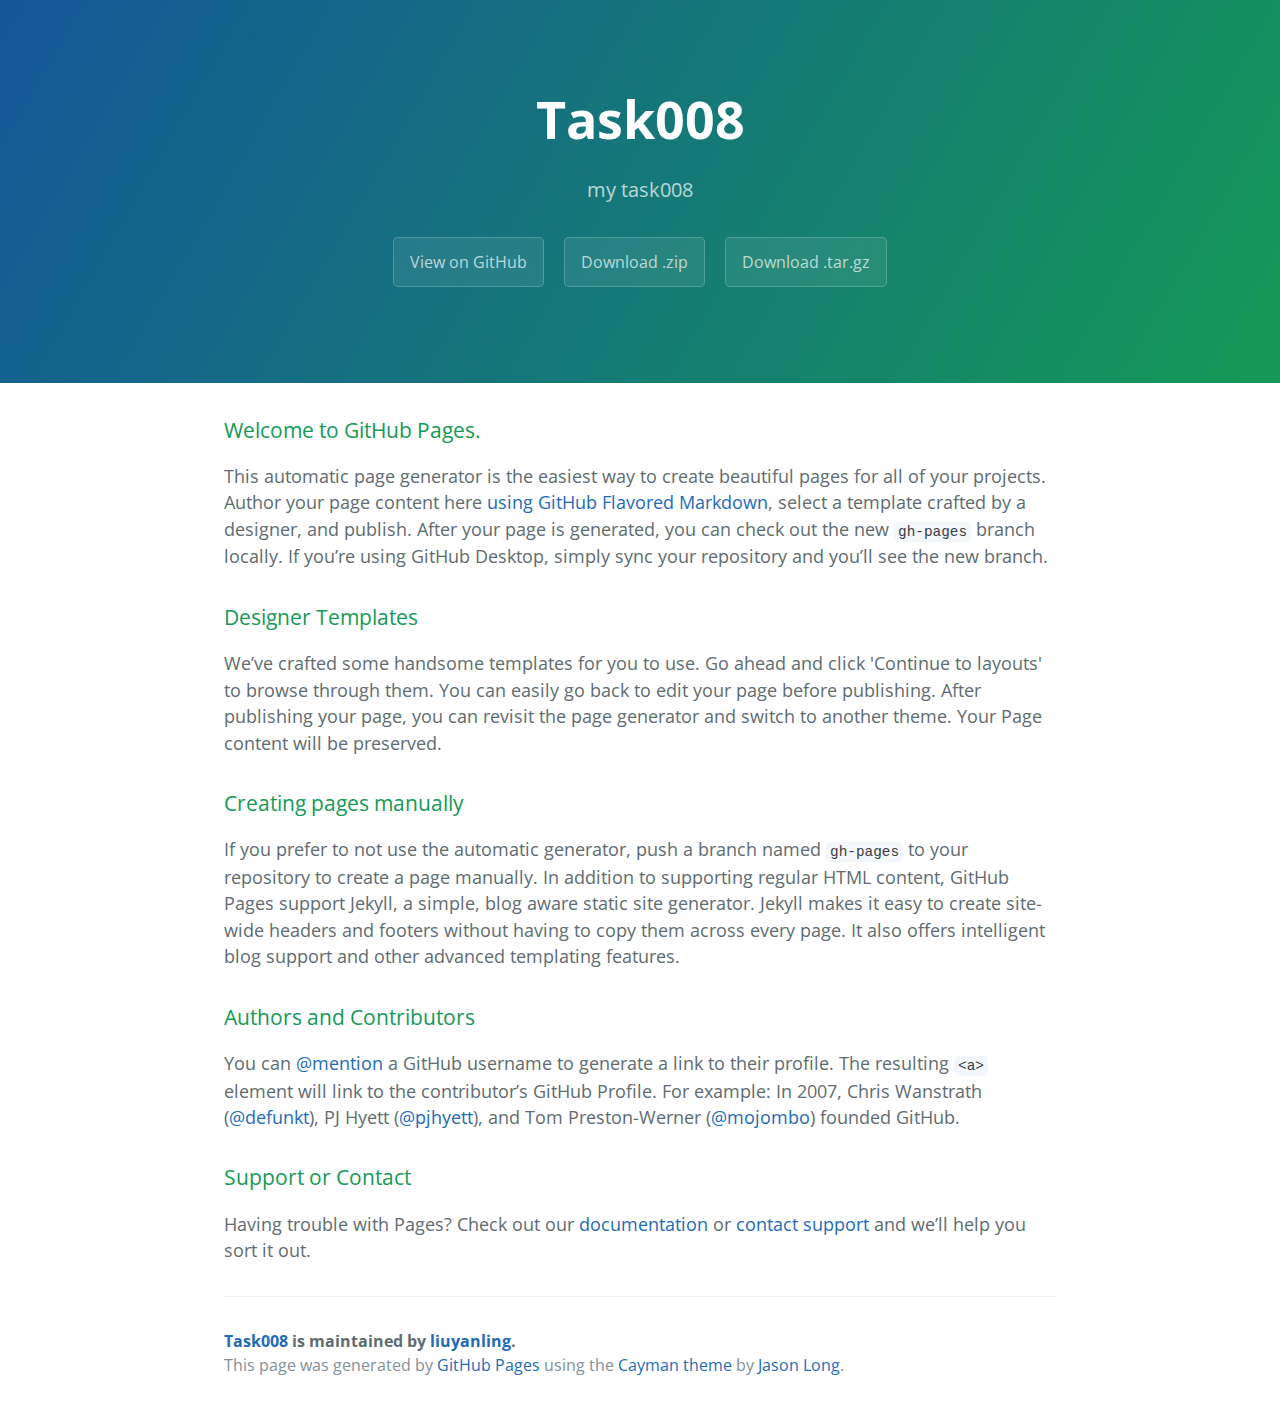
==== index.html @ fd70af80 "Create gh-pages branch via GitHub" ====
<!DOCTYPE html>
<html lang="en-us">
  <head>
    <meta charset="UTF-8">
    <title>Task008 by liuyanling</title>
    <meta name="viewport" content="width=device-width, initial-scale=1">
    <link rel="stylesheet" type="text/css" href="stylesheets/normalize.css" media="screen">
    <link href='https://fonts.googleapis.com/css?family=Open+Sans:400,700' rel='stylesheet' type='text/css'>
    <link rel="stylesheet" type="text/css" href="stylesheets/stylesheet.css" media="screen">
    <link rel="stylesheet" type="text/css" href="stylesheets/github-light.css" media="screen">
  </head>
  <body>
    <section class="page-header">
      <h1 class="project-name">Task008</h1>
      <h2 class="project-tagline">my task008</h2>
      <a href="https://github.com/liuyanling/Task008" class="btn">View on GitHub</a>
      <a href="https://github.com/liuyanling/Task008/zipball/master" class="btn">Download .zip</a>
      <a href="https://github.com/liuyanling/Task008/tarball/master" class="btn">Download .tar.gz</a>
    </section>

    <section class="main-content">
      <h3>
<a id="welcome-to-github-pages" class="anchor" href="#welcome-to-github-pages" aria-hidden="true"><span aria-hidden="true" class="octicon octicon-link"></span></a>Welcome to GitHub Pages.</h3>

<p>This automatic page generator is the easiest way to create beautiful pages for all of your projects. Author your page content here <a href="https://guides.github.com/features/mastering-markdown/">using GitHub Flavored Markdown</a>, select a template crafted by a designer, and publish. After your page is generated, you can check out the new <code>gh-pages</code> branch locally. If you’re using GitHub Desktop, simply sync your repository and you’ll see the new branch.</p>

<h3>
<a id="designer-templates" class="anchor" href="#designer-templates" aria-hidden="true"><span aria-hidden="true" class="octicon octicon-link"></span></a>Designer Templates</h3>

<p>We’ve crafted some handsome templates for you to use. Go ahead and click 'Continue to layouts' to browse through them. You can easily go back to edit your page before publishing. After publishing your page, you can revisit the page generator and switch to another theme. Your Page content will be preserved.</p>

<h3>
<a id="creating-pages-manually" class="anchor" href="#creating-pages-manually" aria-hidden="true"><span aria-hidden="true" class="octicon octicon-link"></span></a>Creating pages manually</h3>

<p>If you prefer to not use the automatic generator, push a branch named <code>gh-pages</code> to your repository to create a page manually. In addition to supporting regular HTML content, GitHub Pages support Jekyll, a simple, blog aware static site generator. Jekyll makes it easy to create site-wide headers and footers without having to copy them across every page. It also offers intelligent blog support and other advanced templating features.</p>

<h3>
<a id="authors-and-contributors" class="anchor" href="#authors-and-contributors" aria-hidden="true"><span aria-hidden="true" class="octicon octicon-link"></span></a>Authors and Contributors</h3>

<p>You can <a href="https://help.github.com/articles/basic-writing-and-formatting-syntax/#mentioning-users-and-teams" class="user-mention">@mention</a> a GitHub username to generate a link to their profile. The resulting <code>&lt;a&gt;</code> element will link to the contributor’s GitHub Profile. For example: In 2007, Chris Wanstrath (<a href="https://github.com/defunkt" class="user-mention">@defunkt</a>), PJ Hyett (<a href="https://github.com/pjhyett" class="user-mention">@pjhyett</a>), and Tom Preston-Werner (<a href="https://github.com/mojombo" class="user-mention">@mojombo</a>) founded GitHub.</p>

<h3>
<a id="support-or-contact" class="anchor" href="#support-or-contact" aria-hidden="true"><span aria-hidden="true" class="octicon octicon-link"></span></a>Support or Contact</h3>

<p>Having trouble with Pages? Check out our <a href="https://help.github.com/pages">documentation</a> or <a href="https://github.com/contact">contact support</a> and we’ll help you sort it out.</p>

      <footer class="site-footer">
        <span class="site-footer-owner"><a href="https://github.com/liuyanling/Task008">Task008</a> is maintained by <a href="https://github.com/liuyanling">liuyanling</a>.</span>

        <span class="site-footer-credits">This page was generated by <a href="https://pages.github.com">GitHub Pages</a> using the <a href="https://github.com/jasonlong/cayman-theme">Cayman theme</a> by <a href="https://twitter.com/jasonlong">Jason Long</a>.</span>
      </footer>

    </section>

  
  </body>
</html>
---- stylesheets/stylesheet.css ----
* {
  box-sizing: border-box; }

body {
  padding: 0;
  margin: 0;
  font-family: "Open Sans", "Helvetica Neue", Helvetica, Arial, sans-serif;
  font-size: 16px;
  line-height: 1.5;
  color: #606c71; }

a {
  color: #1e6bb8;
  text-decoration: none; }
  a:hover {
    text-decoration: underline; }

.btn {
  display: inline-block;
  margin-bottom: 1rem;
  color: rgba(255, 255, 255, 0.7);
  background-color: rgba(255, 255, 255, 0.08);
  border-color: rgba(255, 255, 255, 0.2);
  border-style: solid;
  border-width: 1px;
  border-radius: 0.3rem;
  transition: color 0.2s, background-color 0.2s, border-color 0.2s; }
  .btn + .btn {
    margin-left: 1rem; }

.btn:hover {
  color: rgba(255, 255, 255, 0.8);
  text-decoration: none;
  background-color: rgba(255, 255, 255, 0.2);
  border-color: rgba(255, 255, 255, 0.3); }

@media screen and (min-width: 64em) {
  .btn {
    padding: 0.75rem 1rem; } }

@media screen and (min-width: 42em) and (max-width: 64em) {
  .btn {
    padding: 0.6rem 0.9rem;
    font-size: 0.9rem; } }

@media screen and (max-width: 42em) {
  .btn {
    display: block;
    width: 100%;
    padding: 0.75rem;
    font-size: 0.9rem; }
    .btn + .btn {
      margin-top: 1rem;
      margin-left: 0; } }

.page-header {
  color: #fff;
  text-align: center;
  background-color: #159957;
  background-image: linear-gradient(120deg, #155799, #159957); }

@media screen and (min-width: 64em) {
  .page-header {
    padding: 5rem 6rem; } }

@media screen and (min-width: 42em) and (max-width: 64em) {
  .page-header {
    padding: 3rem 4rem; } }

@media screen and (max-width: 42em) {
  .page-header {
    padding: 2rem 1rem; } }

.project-name {
  margin-top: 0;
  margin-bottom: 0.1rem; }

@media screen and (min-width: 64em) {
  .project-name {
    font-size: 3.25rem; } }

@media screen and (min-width: 42em) and (max-width: 64em) {
  .project-name {
    font-size: 2.25rem; } }

@media screen and (max-width: 42em) {
  .project-name {
    font-size: 1.75rem; } }

.project-tagline {
  margin-bottom: 2rem;
  font-weight: normal;
  opacity: 0.7; }

@media screen and (min-width: 64em) {
  .project-tagline {
    font-size: 1.25rem; } }

@media screen and (min-width: 42em) and (max-width: 64em) {
  .project-tagline {
    font-size: 1.15rem; } }

@media screen and (max-width: 42em) {
  .project-tagline {
    font-size: 1rem; } }

.main-content :first-child {
  margin-top: 0; }
.main-content img {
  max-width: 100%; }
.main-content h1, .main-content h2, .main-content h3, .main-content h4, .main-content h5, .main-content h6 {
  margin-top: 2rem;
  margin-bottom: 1rem;
  font-weight: normal;
  color: #159957; }
.main-content p {
  margin-bottom: 1em; }
.main-content code {
  padding: 2px 4px;
  font-family: Consolas, "Liberation Mono", Menlo, Courier, monospace;
  font-size: 0.9rem;
  color: #383e41;
  background-color: #f3f6fa;
  border-radius: 0.3rem; }
.main-content pre {
  padding: 0.8rem;
  margin-top: 0;
  margin-bottom: 1rem;
  font: 1rem Consolas, "Liberation Mono", Menlo, Courier, monospace;
  color: #567482;
  word-wrap: normal;
  background-color: #f3f6fa;
  border: solid 1px #dce6f0;
  border-radius: 0.3rem; }
  .main-content pre > code {
    padding: 0;
    margin: 0;
    font-size: 0.9rem;
    color: #567482;
    word-break: normal;
    white-space: pre;
    background: transparent;
    border: 0; }
.main-content .highlight {
  margin-bottom: 1rem; }
  .main-content .highlight pre {
    margin-bottom: 0;
    word-break: normal; }
.main-content .highlight pre, .main-content pre {
  padding: 0.8rem;
  overflow: auto;
  font-size: 0.9rem;
  line-height: 1.45;
  border-radius: 0.3rem; }
.main-content pre code, .main-content pre tt {
  display: inline;
  max-width: initial;
  padding: 0;
  margin: 0;
  overflow: initial;
  line-height: inherit;
  word-wrap: normal;
  background-color: transparent;
  border: 0; }
  .main-content pre code:before, .main-content pre code:after, .main-content pre tt:before, .main-content pre tt:after {
    content: normal; }
.main-content ul, .main-content ol {
  margin-top: 0; }
.main-content blockquote {
  padding: 0 1rem;
  margin-left: 0;
  color: #819198;
  border-left: 0.3rem solid #dce6f0; }
  .main-content blockquote > :first-child {
    margin-top: 0; }
  .main-content blockquote > :last-child {
    margin-bottom: 0; }
.main-content table {
  display: block;
  width: 100%;
  overflow: auto;
  word-break: normal;
  word-break: keep-all; }
  .main-content table th {
    font-weight: bold; }
  .main-content table th, .main-content table td {
    padding: 0.5rem 1rem;
    border: 1px solid #e9ebec; }
.main-content dl {
  padding: 0; }
  .main-content dl dt {
    padding: 0;
    margin-top: 1rem;
    font-size: 1rem;
    font-weight: bold; }
  .main-content dl dd {
    padding: 0;
    margin-bottom: 1rem; }
.main-content hr {
  height: 2px;
  padding: 0;
  margin: 1rem 0;
  background-color: #eff0f1;
  border: 0; }

@media screen and (min-width: 64em) {
  .main-content {
    max-width: 64rem;
    padding: 2rem 6rem;
    margin: 0 auto;
    font-size: 1.1rem; } }

@media screen and (min-width: 42em) and (max-width: 64em) {
  .main-content {
    padding: 2rem 4rem;
    font-size: 1.1rem; } }

@media screen and (max-width: 42em) {
  .main-content {
    padding: 2rem 1rem;
    font-size: 1rem; } }

.site-footer {
  padding-top: 2rem;
  margin-top: 2rem;
  border-top: solid 1px #eff0f1; }

.site-footer-owner {
  display: block;
  font-weight: bold; }

.site-footer-credits {
  color: #819198; }

@media screen and (min-width: 64em) {
  .site-footer {
    font-size: 1rem; } }

@media screen and (min-width: 42em) and (max-width: 64em) {
  .site-footer {
    font-size: 1rem; } }

@media screen and (max-width: 42em) {
  .site-footer {
    font-size: 0.9rem; } }
---- stylesheets/github-light.css ----
/*
   Copyright 2014 GitHub Inc.

   Licensed under the Apache License, Version 2.0 (the "License");
   you may not use this file except in compliance with the License.
   You may obtain a copy of the License at

       http://www.apache.org/licenses/LICENSE-2.0

   Unless required by applicable law or agreed to in writing, software
   distributed under the License is distributed on an "AS IS" BASIS,
   WITHOUT WARRANTIES OR CONDITIONS OF ANY KIND, either express or implied.
   See the License for the specific language governing permissions and
   limitations under the License.

*/

.pl-c /* comment */ {
  color: #969896;
}

.pl-c1      /* constant, markup.raw, meta.diff.header, meta.module-reference, meta.property-name, support, support.constant, support.variable, variable.other.constant */,
.pl-s .pl-v /* string variable */ {
  color: #0086b3;
}

.pl-e  /* entity */,
.pl-en /* entity.name */ {
  color: #795da3;
}

.pl-s .pl-s1 /* string source */,
.pl-smi      /* storage.modifier.import, storage.modifier.package, storage.type.java, variable.other, variable.parameter.function */ {
  color: #333;
}

.pl-ent /* entity.name.tag */ {
  color: #63a35c;
}

.pl-k /* keyword, storage, storage.type */ {
  color: #a71d5d;
}

.pl-pds              /* punctuation.definition.string, string.regexp.character-class */,
.pl-s                /* string */,
.pl-s .pl-pse .pl-s1 /* string punctuation.section.embedded source */,
.pl-sr               /* string.regexp */,
.pl-sr .pl-cce       /* string.regexp constant.character.escape */,
.pl-sr .pl-sra       /* string.regexp string.regexp.arbitrary-repitition */,
.pl-sr .pl-sre       /* string.regexp source.ruby.embedded */ {
  color: #183691;
}

.pl-v /* variable */ {
  color: #ed6a43;
}

.pl-id /* invalid.deprecated */ {
  color: #b52a1d;
}

.pl-ii /* invalid.illegal */ {
  background-color: #b52a1d;
  color: #f8f8f8;
}

.pl-sr .pl-cce /* string.regexp constant.character.escape */ {
  color: #63a35c;
  font-weight: bold;
}

.pl-ml /* markup.list */ {
  color: #693a17;
}

.pl-mh        /* markup.heading */,
.pl-mh .pl-en /* markup.heading entity.name */,
.pl-ms        /* meta.separator */ {
  color: #1d3e81;
  font-weight: bold;
}

.pl-mq /* markup.quote */ {
  color: #008080;
}

.pl-mi /* markup.italic */ {
  color: #333;
  font-style: italic;
}

.pl-mb /* markup.bold */ {
  color: #333;
  font-weight: bold;
}

.pl-md /* markup.deleted, meta.diff.header.from-file */ {
  background-color: #ffecec;
  color: #bd2c00;
}

.pl-mi1 /* markup.inserted, meta.diff.header.to-file */ {
  background-color: #eaffea;
  color: #55a532;
}

.pl-mdr /* meta.diff.range */ {
  color: #795da3;
  font-weight: bold;
}

.pl-mo /* meta.output */ {
  color: #1d3e81;
}
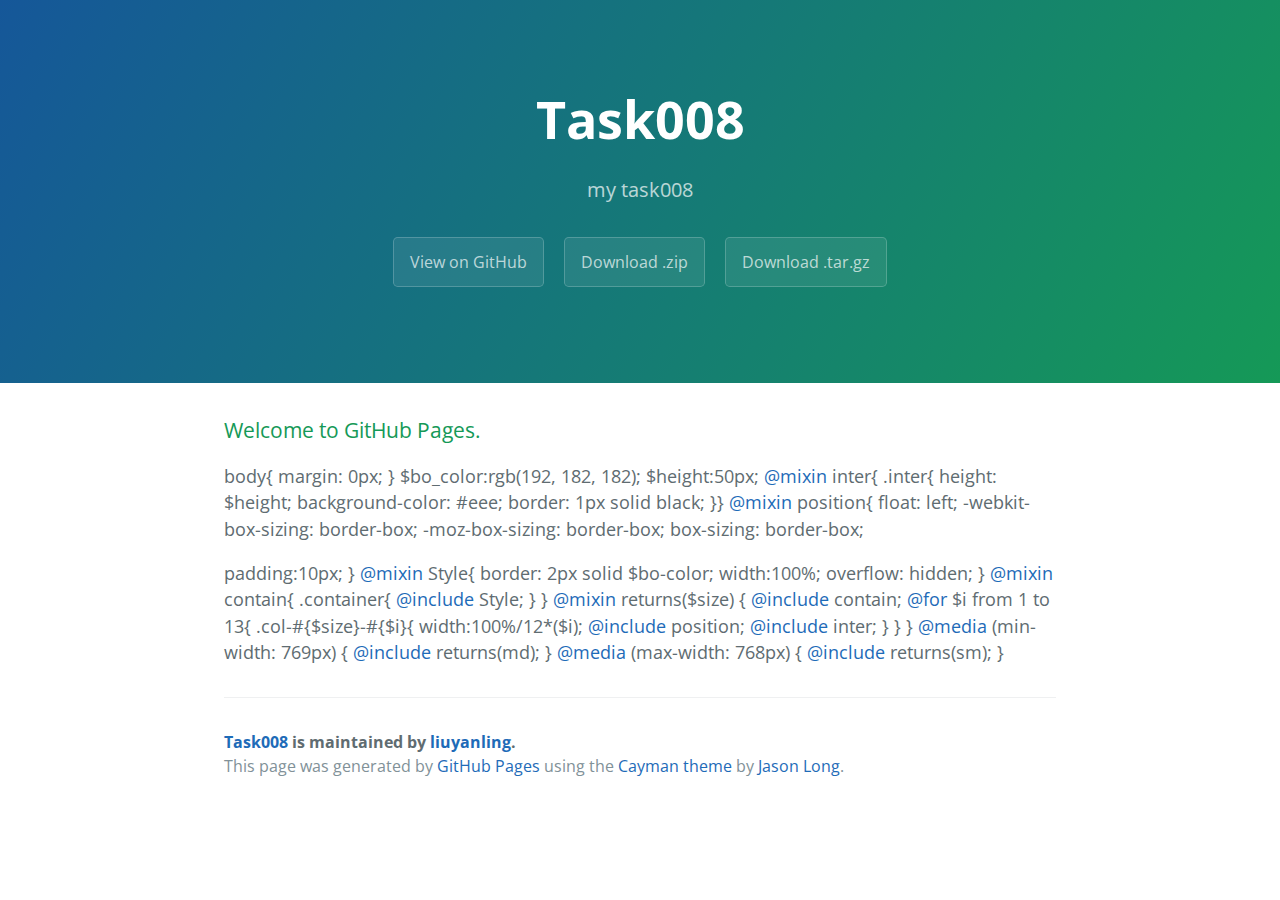
==== commit 3c33c76f: "Create gh-pages branch via GitHub" ====
--- a/index.html
+++ b/index.html
@@ -22,27 +22,51 @@
       <h3>
 <a id="welcome-to-github-pages" class="anchor" href="#welcome-to-github-pages" aria-hidden="true"><span aria-hidden="true" class="octicon octicon-link"></span></a>Welcome to GitHub Pages.</h3>
 
-<p>This automatic page generator is the easiest way to create beautiful pages for all of your projects. Author your page content here <a href="https://guides.github.com/features/mastering-markdown/">using GitHub Flavored Markdown</a>, select a template crafted by a designer, and publish. After your page is generated, you can check out the new <code>gh-pages</code> branch locally. If you’re using GitHub Desktop, simply sync your repository and you’ll see the new branch.</p>
+<p>body{
+  margin: 0px;
+}
+$bo_color:rgb(192, 182, 182);
+$height:50px;
+<a href="https://github.com/mixin" class="user-mention">@mixin</a> inter{
+  .inter{
+  height: $height;
+  background-color: #eee;
+  border: 1px solid black;
+}}
+<a href="https://github.com/mixin" class="user-mention">@mixin</a> position{
+  float: left;
+  -webkit-box-sizing: border-box;
+    -moz-box-sizing: border-box;
+      box-sizing: border-box;</p>
 
-<h3>
-<a id="designer-templates" class="anchor" href="#designer-templates" aria-hidden="true"><span aria-hidden="true" class="octicon octicon-link"></span></a>Designer Templates</h3>
-
-<p>We’ve crafted some handsome templates for you to use. Go ahead and click 'Continue to layouts' to browse through them. You can easily go back to edit your page before publishing. After publishing your page, you can revisit the page generator and switch to another theme. Your Page content will be preserved.</p>
-
-<h3>
-<a id="creating-pages-manually" class="anchor" href="#creating-pages-manually" aria-hidden="true"><span aria-hidden="true" class="octicon octicon-link"></span></a>Creating pages manually</h3>
-
-<p>If you prefer to not use the automatic generator, push a branch named <code>gh-pages</code> to your repository to create a page manually. In addition to supporting regular HTML content, GitHub Pages support Jekyll, a simple, blog aware static site generator. Jekyll makes it easy to create site-wide headers and footers without having to copy them across every page. It also offers intelligent blog support and other advanced templating features.</p>
-
-<h3>
-<a id="authors-and-contributors" class="anchor" href="#authors-and-contributors" aria-hidden="true"><span aria-hidden="true" class="octicon octicon-link"></span></a>Authors and Contributors</h3>
-
-<p>You can <a href="https://help.github.com/articles/basic-writing-and-formatting-syntax/#mentioning-users-and-teams" class="user-mention">@mention</a> a GitHub username to generate a link to their profile. The resulting <code>&lt;a&gt;</code> element will link to the contributor’s GitHub Profile. For example: In 2007, Chris Wanstrath (<a href="https://github.com/defunkt" class="user-mention">@defunkt</a>), PJ Hyett (<a href="https://github.com/pjhyett" class="user-mention">@pjhyett</a>), and Tom Preston-Werner (<a href="https://github.com/mojombo" class="user-mention">@mojombo</a>) founded GitHub.</p>
-
-<h3>
-<a id="support-or-contact" class="anchor" href="#support-or-contact" aria-hidden="true"><span aria-hidden="true" class="octicon octicon-link"></span></a>Support or Contact</h3>
-
-<p>Having trouble with Pages? Check out our <a href="https://help.github.com/pages">documentation</a> or <a href="https://github.com/contact">contact support</a> and we’ll help you sort it out.</p>
+<p>padding:10px;
+}
+<a href="https://github.com/mixin" class="user-mention">@mixin</a> Style{
+  border: 2px solid $bo-color;
+  width:100%;
+  overflow: hidden;
+}
+<a href="https://github.com/mixin" class="user-mention">@mixin</a> contain{
+  .container{
+    <a href="https://github.com/include" class="user-mention">@include</a> Style;
+  }
+}
+<a href="https://github.com/mixin" class="user-mention">@mixin</a> returns($size) {
+  <a href="https://github.com/include" class="user-mention">@include</a> contain;
+    <a href="https://github.com/for" class="user-mention">@for</a> $i from 1 to 13{
+      .col-#{$size}-#{$i}{
+        width:100%/12*($i);
+        <a href="https://github.com/include" class="user-mention">@include</a> position;
+        <a href="https://github.com/include" class="user-mention">@include</a> inter;
+      }
+  }
+}
+<a href="https://github.com/media" class="user-mention">@media</a>  (min-width: 769px) {
+  <a href="https://github.com/include" class="user-mention">@include</a> returns(md);
+}
+<a href="https://github.com/media" class="user-mention">@media</a>  (max-width: 768px) {
+   <a href="https://github.com/include" class="user-mention">@include</a> returns(sm);
+}</p>
 
       <footer class="site-footer">
         <span class="site-footer-owner"><a href="https://github.com/liuyanling/Task008">Task008</a> is maintained by <a href="https://github.com/liuyanling">liuyanling</a>.</span>
